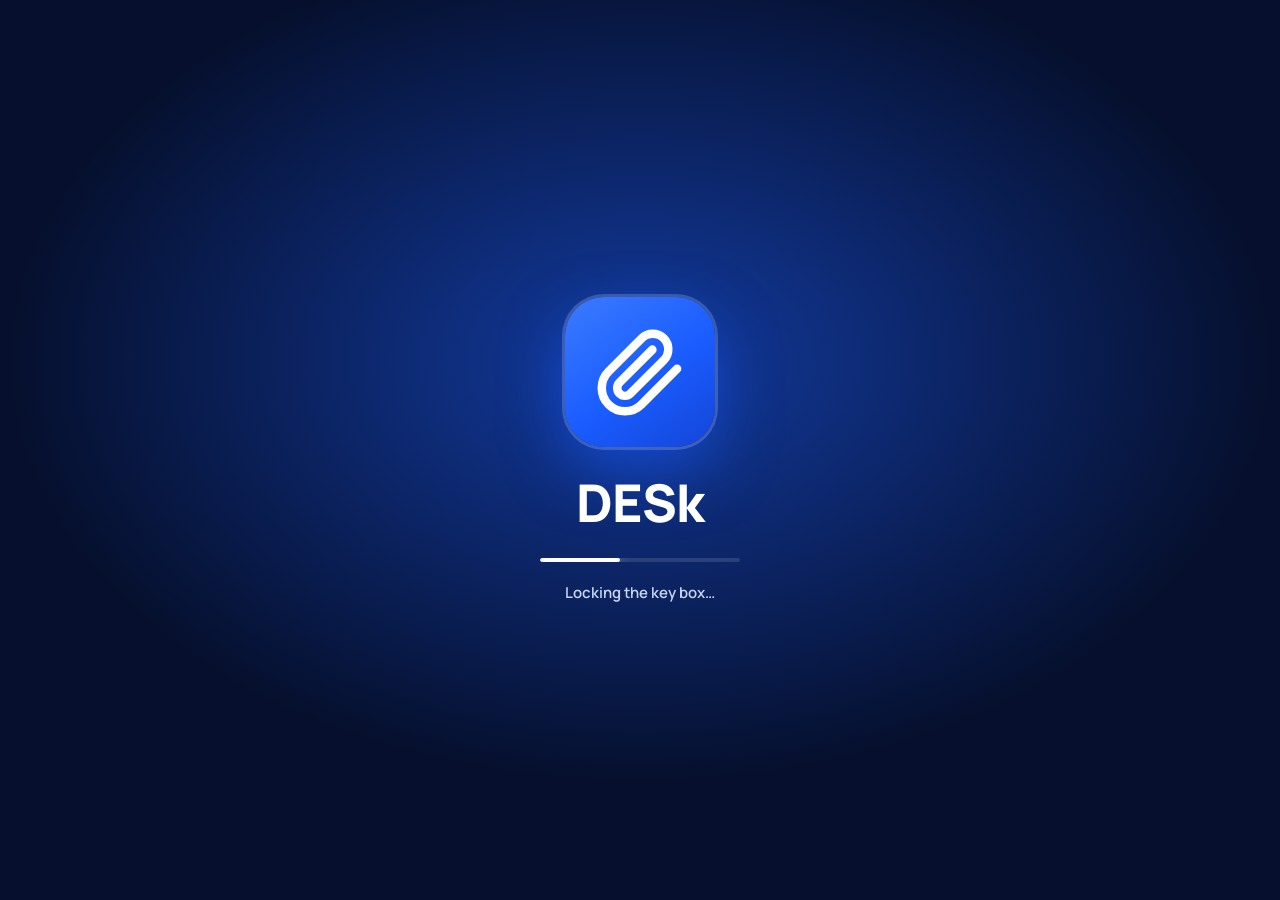
==== src/index.template.html @ 255feedb "Version 1.0 11/25/2026" ====
<!DOCTYPE html>
<html lang="en">
<head>
<meta charset="utf-8">
<meta name="viewport" content="width=device-width,initial-scale=1,viewport-fit=cover">
<title>DESk — files, scanner & passwords, on your device</title>
<meta name="description" content="DESk sorts your files automatically, scans documents into clean PDFs, keeps your passwords encrypted and syncs your devices with a QR code. Free, private, no account.">
<meta name="theme-color" content="#06102e">
<meta name="application-name" content="DESk">
<meta name="mobile-web-app-capable" content="yes">
<meta name="apple-mobile-web-app-capable" content="yes">
<meta name="apple-mobile-web-app-status-bar-style" content="black-translucent">
<meta name="apple-mobile-web-app-title" content="DESk">
<meta property="og:title" content="DESk">
<meta property="og:description" content="Files sorted, documents scanned, passwords locked — private, on your device.">
<meta property="og:image" content="icons/icon-512.png">
<link rel="manifest" href="manifest.webmanifest">
<link rel="icon" href="favicon.ico" sizes="any">
<link rel="icon" type="image/svg+xml" href="icons/icon.svg">
<link rel="icon" type="image/png" sizes="32x32" href="icons/favicon-32.png">
<link rel="apple-touch-icon" href="icons/apple-touch-icon.png">
<link rel="preconnect" href="https://fonts.googleapis.com">
<link rel="preconnect" href="https://fonts.gstatic.com" crossorigin>
<link href="https://fonts.googleapis.com/css2?family=Manrope:wght@400;500;600;700;800&display=swap" rel="stylesheet" media="print" onload="this.media='all'">
<script>
/* Site settings — change syncRelay to your own ntfy server if you like (see README) */
window.DESK_CONFIG = Object.assign({ syncRelay: 'https://ntfy.sh', relayMaxMB: 15 }, window.DESK_CONFIG || {});
</script>
<style>
/* Splash screen — styled inline so it paints before anything else loads */
html,body{background:#06102e;margin:0}
#splash{position:fixed;inset:0;z-index:999;display:grid;place-items:center;background:radial-gradient(900px 600px at 50% 40%,#123a9e 0,#06102e 70%);overflow:hidden;transition:opacity .6s ease,transform .6s ease,visibility 0s .6s}
#splash.out{opacity:0;transform:scale(1.06);visibility:hidden}
#splash .rings{position:absolute;width:min(78vmin,440px);aspect-ratio:1}
#splash .rings i{position:absolute;inset:0;border-radius:50%;border:2px solid rgba(90,140,255,.5);opacity:0;animation:spr 2.6s cubic-bezier(.2,.7,.3,1) infinite}
#splash .rings i:nth-child(2){animation-delay:.85s}#splash .rings i:nth-child(3){animation-delay:1.7s}
#splash .core{position:relative;display:grid;justify-items:center;gap:20px;font-family:Manrope,system-ui,-apple-system,"Segoe UI",sans-serif}
#splash .tile{width:min(32vmin,150px);aspect-ratio:1;border-radius:26%;background:linear-gradient(145deg,#3b7bff,#1A5CFF 55%,#1446d6);display:grid;place-items:center;box-shadow:0 0 0 3px rgba(255,255,255,.18),0 24px 60px rgba(26,92,255,.55);animation:spb .8s cubic-bezier(.2,1.3,.4,1) both}
#splash .tile svg{width:62%;height:62%;overflow:visible}
#splash .clip{stroke-dasharray:90;stroke-dashoffset:90;animation:spd 1.1s .35s ease-out forwards}
#splash .word{color:#fff;font-weight:800;font-size:clamp(34px,8vmin,52px);letter-spacing:-.02em;animation:spw .6s .5s both}
#splash .bar{width:min(46vmin,200px);height:4px;border-radius:4px;background:rgba(255,255,255,.12);overflow:hidden;animation:spw .6s .6s both}
#splash .bar i{display:block;height:100%;width:40%;border-radius:4px;background:#fff;box-shadow:0 0 12px #7aa7ff;animation:spl 1.1s ease-in-out infinite}
#splash .sub{min-height:1.4em;color:#c9d6f5;font-weight:600;font-size:15px;text-align:center;padding:0 20px}
@keyframes spr{0%{transform:scale(.3);opacity:.9}100%{transform:scale(1.5);opacity:0}}
@keyframes spb{0%{transform:scale(.4) rotate(-10deg);opacity:0}100%{transform:none;opacity:1}}
@keyframes spd{to{stroke-dashoffset:0}}
@keyframes spw{0%{transform:translateY(12px);opacity:0}100%{transform:none;opacity:1}}
@keyframes spl{0%{transform:translateX(-110%)}100%{transform:translateX(260%)}}
@media (prefers-reduced-motion:reduce){#splash *{animation:none!important}#splash .clip{stroke-dashoffset:0}}
</style>
<link rel="stylesheet" href="css/app.css?v=__CSSV__">
</head>
<body>
<div id="splash" aria-hidden="true"><div class="rings"><i></i><i></i><i></i></div>
 <div class="core"><div class="tile"><svg viewBox="0 0 24 24" fill="none" stroke="#fff" stroke-width="2.2" stroke-linecap="round" stroke-linejoin="round"><path class="clip" d="m21.44 11.05-9.19 9.19a6 6 0 0 1-8.49-8.49l8.57-8.57A4 4 0 1 1 18 8.84l-8.59 8.57a2 2 0 0 1-2.83-2.83l8.49-8.48"/></svg></div>
 <div class="word">DESk</div><div class="bar"><i></i></div><div class="sub" id="spSub">&nbsp;</div></div></div>
<script>(function(){var L=["Sorting your trays…","Sharpening the scanner…","Locking the key box…","Straightening the papers…","Finding your files…","Polishing the paperclip…"],i=Math.floor(Math.random()*L.length),el=document.getElementById("spSub");function s(){if(!el||!document.getElementById("splash"))return;el.textContent=L[i++%L.length];setTimeout(s,1400)}s()})();</script>
<div id="landing" hidden></div>
<div id="onboarding" hidden></div>

<div class="app" id="app" hidden>
 <aside class="side" id="side"></aside>
 <main>
  <header class="top">
   <button class="mlogo" data-act="logo" aria-label="DESk home"></button>
   <label class="search"><span id="sIc"></span><input id="q" type="search" placeholder="Search files, tags, folders…" autocomplete="off" aria-label="Search"><kbd>/</kbd></label>
   <div class="acts" id="topActs"></div>
  </header>
  <div id="view"></div>
 </main>
 <nav class="tabs" id="tabs"></nav>
</div>
<div id="modal-root"></div>
<div id="toasts" role="status" aria-live="polite"></div>
<div id="upq"></div>
<input type="file" id="fileIn" multiple hidden>
<input type="file" id="dirIn" webkitdirectory multiple hidden>
<input type="file" id="camIn" accept="image/*" capture="environment" hidden>
<input type="file" id="imgIn" accept="image/*" multiple hidden>
<input type="file" id="hidIn" multiple hidden>
<input type="file" id="anyIn" hidden>
<script src="js/desk.js?v=__JSV__" defer></script>
</body>
</html>
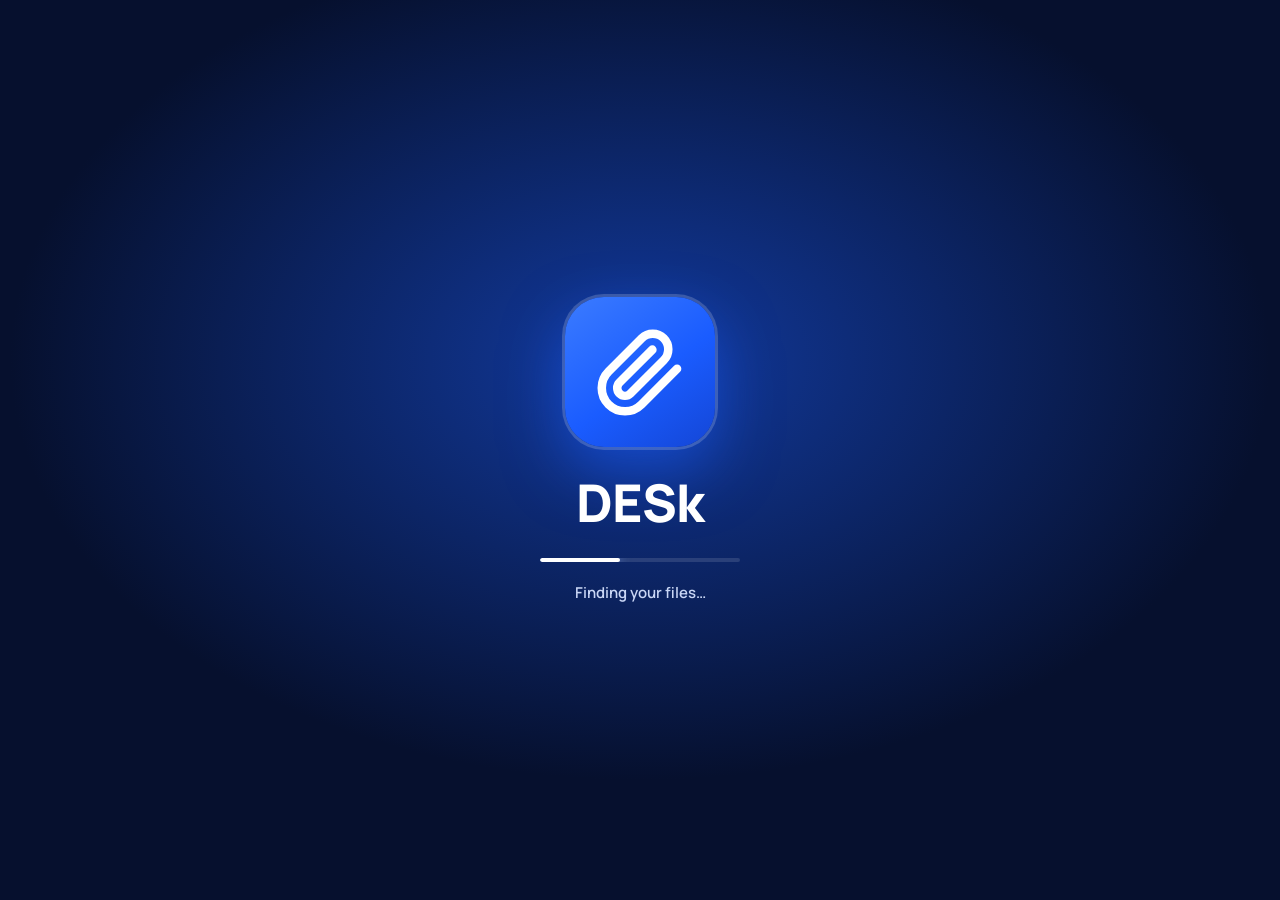
==== commit 72fcbe8e: "Version 2.3 11/26/2026" ====
--- a/src/index.template.html
+++ b/src/index.template.html
@@ -2,8 +2,8 @@
 <html lang="en">
 <head>
 <meta charset="utf-8">
-<meta name="viewport" content="width=device-width,initial-scale=1,viewport-fit=cover">
-<title>DESk — files, scanner & passwords, on your device</title>
+<meta name="viewport" content="width=device-width,initial-scale=1,viewport-fit=cover,interactive-widget=resizes-content">
+<title>DESk | Your File Tool</title>
 <meta name="description" content="DESk sorts your files automatically, scans documents into clean PDFs, keeps your passwords encrypted and syncs your devices with a QR code. Free, private, no account.">
 <meta name="theme-color" content="#06102e">
 <meta name="application-name" content="DESk">
@@ -11,7 +11,7 @@
 <meta name="apple-mobile-web-app-capable" content="yes">
 <meta name="apple-mobile-web-app-status-bar-style" content="black-translucent">
 <meta name="apple-mobile-web-app-title" content="DESk">
-<meta property="og:title" content="DESk">
+<meta property="og:title" content="DESk | Your File Tool">
 <meta property="og:description" content="Files sorted, documents scanned, passwords locked — private, on your device.">
 <meta property="og:image" content="icons/icon-512.png">
 <link rel="manifest" href="manifest.webmanifest">
@@ -22,6 +22,7 @@
 <link rel="preconnect" href="https://fonts.googleapis.com">
 <link rel="preconnect" href="https://fonts.gstatic.com" crossorigin>
 <link href="https://fonts.googleapis.com/css2?family=Manrope:wght@400;500;600;700;800&display=swap" rel="stylesheet" media="print" onload="this.media='all'">
+<script>try{var t=localStorage.getItem('desk-theme');if(t==='light'||t==='dark')document.documentElement.dataset.theme=t}catch(e){}</script>
 <script>
 /* Site settings — change syncRelay to your own ntfy server if you like (see README) */
 window.DESK_CONFIG = Object.assign({ syncRelay: 'https://ntfy.sh', relayMaxMB: 15 }, window.DESK_CONFIG || {});
@@ -79,6 +80,8 @@
 <input type="file" id="camIn" accept="image/*" capture="environment" hidden>
 <input type="file" id="imgIn" accept="image/*" multiple hidden>
 <input type="file" id="hidIn" multiple hidden>
+<input type="file" id="hidPhotoIn" accept="image/*,video/*" multiple hidden>
+<input type="file" id="photoIn" accept="image/*,video/*" multiple hidden>
 <input type="file" id="anyIn" hidden>
 <script src="js/desk.js?v=__JSV__" defer></script>
 </body>
